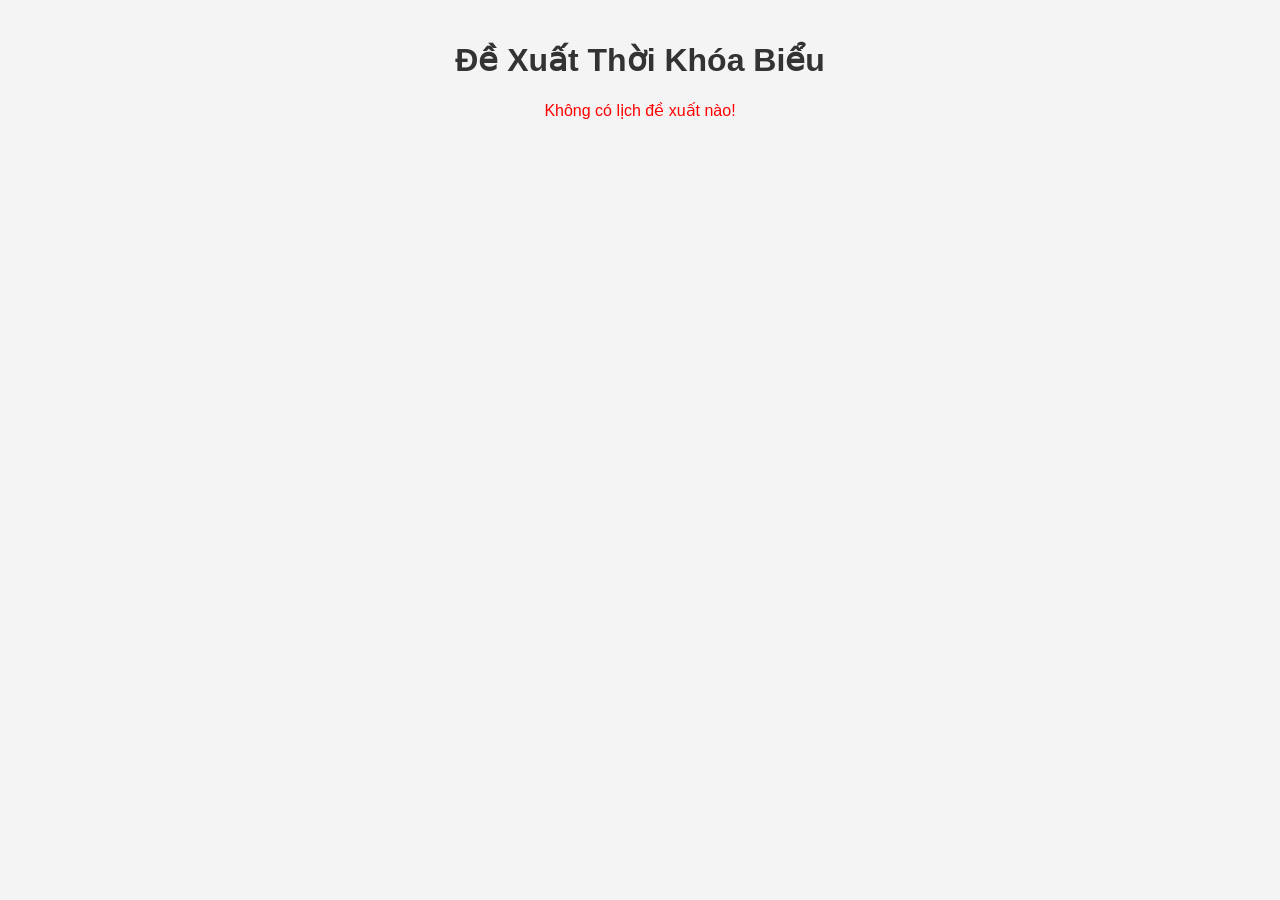
==== DoAnKTHP/src/main/resources/templates/index.html @ 0eca768c "up" ====
<!DOCTYPE html>
<html lang="vi">

<head>
    <meta charset="UTF-8">
    <meta name="viewport" content="width=device-width, initial-scale=1.0">
    <title>Đề Xuất Thời Khóa Biểu</title>
    <style>
        body {
            font-family: Arial, sans-serif;
            margin: 0;
            padding: 20px;
            background-color: #f4f4f4;
        }

        h1 {
            text-align: center;
            color: #333;
        }

        table {
            width: 100%;
            border-collapse: collapse;
            margin-top: 20px;
        }

        th,
        td {
            padding: 10px;
            border: 1px solid #ddd;
            text-align: center;
        }

        th {
            background-color: #4CAF50;
            color: white;
        }

        .no-data {
            text-align: center;
            margin-top: 20px;
            color: #f00;
        }
    </style>
</head>

<body>

    <h1>Đề Xuất Thời Khóa Biểu</h1>

    <div id="lichDeXuatContainer"></div>

    <script>
        async function layLichDeXuat(lopid) {
            try {
                const response = await fetch(`/api/lich-de-xuat/${lopid}`);
                if (!response.ok) throw new Error('Không tìm thấy dữ liệu');
                const lichDeXuatList = await response.json();
                return lichDeXuatList;
            } catch (error) {
                console.error(error);
                return [];
            }
        }

        // Hàm để hiển thị dữ liệu
        function hienThiLichDeXuat(lichDeXuatList) {
            const container = document.getElementById('lichDeXuatContainer');
            container.innerHTML = ''; // Xóa nội dung cũ

            if (lichDeXuatList.length === 0) {
                container.innerHTML = '<div class="no-data">Không có lịch đề xuất nào!</div>';
                return;
            }

            const table = document.createElement('table');
            table.innerHTML = `
            <tr>
                <th>Ngày</th>
                <th>Ca</th>
                <th>Phòng</th>
                <th>Giảng Viên</th>
                <th>Lớp</th>
            </tr>
        `;

            lichDeXuatList.forEach(item => {
                const row = document.createElement('tr');
                row.innerHTML = `
                <td>${item.ngay}</td>
                <td>${item.ca}</td>
                <td>${item.phong.join(', ')}</td>
                <td>${item.giangVien}</td>
                <td>${item.lop}</td>
            `;
                table.appendChild(row);
            });

            container.appendChild(table);
        }

        // Hàm khởi tạo
        async function init() {
            const lopid = 'lop1'; // Thay đổi giá trị này theo yêu cầu
            const lichDeXuatList = await layLichDeXuat(lopid);
            hienThiLichDeXuat(lichDeXuatList);
        }

        // Gọi hàm khởi tạo khi tải trang
        window.onload = init;
    </script>

</body>

</html>
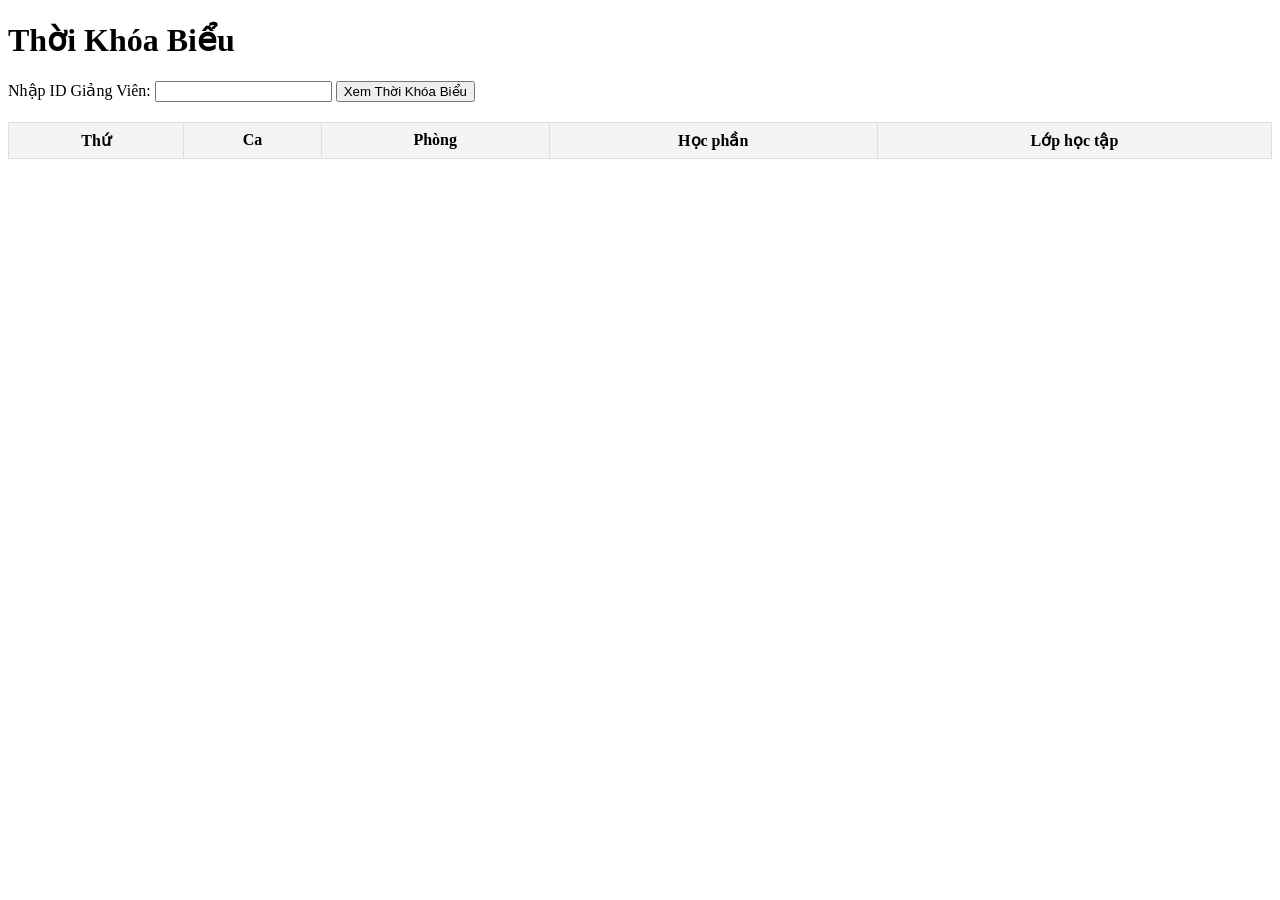
==== commit 3e77e78e: "update" ====
--- a/DoAnKTHP/src/main/resources/templates/index.html
+++ b/DoAnKTHP/src/main/resources/templates/index.html
@@ -1,115 +1,44 @@
 <!DOCTYPE html>
-<html lang="vi">
-
+<html lang="en">
 <head>
     <meta charset="UTF-8">
     <meta name="viewport" content="width=device-width, initial-scale=1.0">
-    <title>Đề Xuất Thời Khóa Biểu</title>
+    <title>Thời Khóa Biểu</title>
     <style>
-        body {
-            font-family: Arial, sans-serif;
-            margin: 0;
-            padding: 20px;
-            background-color: #f4f4f4;
-        }
-
-        h1 {
-            text-align: center;
-            color: #333;
-        }
-
         table {
+            border-collapse: collapse;
             width: 100%;
-            border-collapse: collapse;
             margin-top: 20px;
         }
 
-        th,
-        td {
-            padding: 10px;
+        th, td {
             border: 1px solid #ddd;
+            padding: 8px;
             text-align: center;
         }
 
         th {
-            background-color: #4CAF50;
-            color: white;
-        }
-
-        .no-data {
-            text-align: center;
-            margin-top: 20px;
-            color: #f00;
+            background-color: #f4f4f4;
         }
     </style>
 </head>
+<body>
+    <h1>Thời Khóa Biểu</h1>
+    <form method="GET" action="/lich/giangvien">
+        <label for="giangVienId">Nhập ID Giảng Viên:</label>
+        <input type="number" id="giangVienId" name="giangVienId" required>
+        <button type="submit">Xem Thời Khóa Biểu</button>
+    </form>
 
-<body>
-
-    <h1>Đề Xuất Thời Khóa Biểu</h1>
-
-    <div id="lichDeXuatContainer"></div>
-
-    <script>
-        async function layLichDeXuat(lopid) {
-            try {
-                const response = await fetch(`/api/lich-de-xuat/${lopid}`);
-                if (!response.ok) throw new Error('Không tìm thấy dữ liệu');
-                const lichDeXuatList = await response.json();
-                return lichDeXuatList;
-            } catch (error) {
-                console.error(error);
-                return [];
-            }
-        }
-
-        // Hàm để hiển thị dữ liệu
-        function hienThiLichDeXuat(lichDeXuatList) {
-            const container = document.getElementById('lichDeXuatContainer');
-            container.innerHTML = ''; // Xóa nội dung cũ
-
-            if (lichDeXuatList.length === 0) {
-                container.innerHTML = '<div class="no-data">Không có lịch đề xuất nào!</div>';
-                return;
-            }
-
-            const table = document.createElement('table');
-            table.innerHTML = `
+    <table id="timetable">
+        <thead>
             <tr>
-                <th>Ngày</th>
+                <th>Thứ</th>
                 <th>Ca</th>
                 <th>Phòng</th>
-                <th>Giảng Viên</th>
-                <th>Lớp</th>
+                <th>Học phần</th>
+                <th>Lớp học tập</th>
             </tr>
-        `;
-
-            lichDeXuatList.forEach(item => {
-                const row = document.createElement('tr');
-                row.innerHTML = `
-                <td>${item.ngay}</td>
-                <td>${item.ca}</td>
-                <td>${item.phong.join(', ')}</td>
-                <td>${item.giangVien}</td>
-                <td>${item.lop}</td>
-            `;
-                table.appendChild(row);
-            });
-
-            container.appendChild(table);
-        }
-
-        // Hàm khởi tạo
-        async function init() {
-            const lopid = 'lop1'; // Thay đổi giá trị này theo yêu cầu
-            const lichDeXuatList = await layLichDeXuat(lopid);
-            hienThiLichDeXuat(lichDeXuatList);
-        }
-
-        // Gọi hàm khởi tạo khi tải trang
-        window.onload = init;
-    </script>
-
+    </table>
 </body>
-
-</html>+</html>
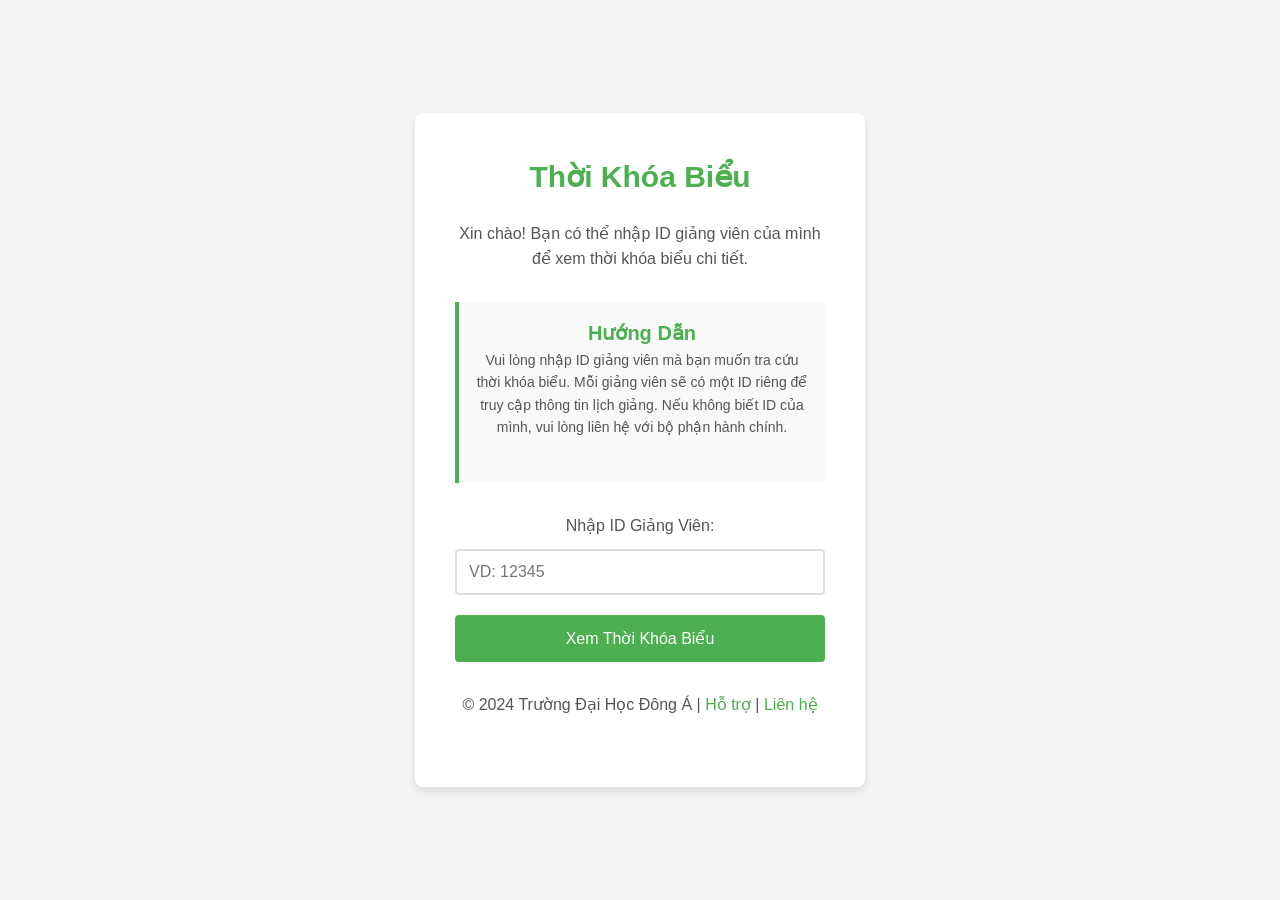
==== commit 7ce013ea: "update" ====
--- a/DoAnKTHP/src/main/resources/templates/index.html
+++ b/DoAnKTHP/src/main/resources/templates/index.html
@@ -5,40 +5,148 @@
     <meta name="viewport" content="width=device-width, initial-scale=1.0">
     <title>Thời Khóa Biểu</title>
     <style>
-        table {
-            border-collapse: collapse;
-            width: 100%;
-            margin-top: 20px;
+        * {
+            margin: 0;
+            padding: 0;
+            box-sizing: border-box;
         }
 
-        th, td {
-            border: 1px solid #ddd;
-            padding: 8px;
+        body {
+            font-family: 'Arial', sans-serif;
+            background-color: #f3f4f6;
+            color: #333;
+            line-height: 1.6;
+            display: flex;
+            justify-content: center;
+            align-items: center;
+            height: 100vh;
+            margin: 0;
+        }
+
+        .container {
+            background-color: white;
+            border-radius: 8px;
+            box-shadow: 0 4px 8px rgba(0, 0, 0, 0.1);
+            padding: 40px;
+            width: 450px;
             text-align: center;
         }
 
-        th {
-            background-color: #f4f4f4;
+        h1 {
+            font-size: 30px;
+            color: #4CAF50;
+            margin-bottom: 20px;
+        }
+
+        p {
+            font-size: 16px;
+            color: #555;
+            margin-bottom: 30px;
+        }
+
+        label {
+            font-size: 16px;
+            color: #555;
+            margin-bottom: 10px;
+            display: block;
+        }
+
+        input[type="number"] {
+            width: 100%;
+            padding: 12px;
+            margin-bottom: 20px;
+            border: 2px solid #ddd;
+            border-radius: 4px;
+            font-size: 16px;
+            outline: none;
+        }
+
+        input[type="number"]:focus {
+            border-color: #4CAF50;
+        }
+
+        button {
+            width: 100%;
+            padding: 14px;
+            background-color: #4CAF50;
+            color: white;
+            border: none;
+            border-radius: 4px;
+            font-size: 16px;
+            cursor: pointer;
+        }
+
+        button:hover {
+            background-color: #45a049;
+        }
+
+        .footer {
+            margin-top: 30px;
+            font-size: 14px;
+            color: #777;
+        }
+
+        .footer a {
+            color: #4CAF50;
+            text-decoration: none;
+        }
+
+        .footer a:hover {
+            text-decoration: underline;
+        }
+
+        .info-box {
+            background-color: #f9f9f9;
+            border-left: 4px solid #4CAF50;
+            padding: 15px;
+            margin-bottom: 30px;
+        }
+
+        .info-box h2 {
+            font-size: 20px;
+            color: #4CAF50;
+        }
+
+        .info-box p {
+            font-size: 14px;
+            color: #555;
+        }
+
+        @media (max-width: 480px) {
+            .container {
+                width: 90%;
+                padding: 25px;
+            }
+
+            h1 {
+                font-size: 24px;
+            }
+
+            .info-box h2 {
+                font-size: 18px;
+            }
         }
     </style>
 </head>
 <body>
-    <h1>Thời Khóa Biểu</h1>
-    <form method="GET" action="/lich/giangvien">
-        <label for="giangVienId">Nhập ID Giảng Viên:</label>
-        <input type="number" id="giangVienId" name="giangVienId" required>
-        <button type="submit">Xem Thời Khóa Biểu</button>
-    </form>
+    <div class="container">
+        <h1>Thời Khóa Biểu</h1>
+        <p>Xin chào! Bạn có thể nhập ID giảng viên của mình để xem thời khóa biểu chi tiết.</p>
 
-    <table id="timetable">
-        <thead>
-            <tr>
-                <th>Thứ</th>
-                <th>Ca</th>
-                <th>Phòng</th>
-                <th>Học phần</th>
-                <th>Lớp học tập</th>
-            </tr>
-    </table>
+        <div class="info-box">
+            <h2>Hướng Dẫn</h2>
+            <p>Vui lòng nhập ID giảng viên mà bạn muốn tra cứu thời khóa biểu. Mỗi giảng viên sẽ có một ID riêng để truy cập thông tin lịch giảng. Nếu không biết ID của mình, vui lòng liên hệ với bộ phận hành chính.</p>
+        </div>
+
+        <form method="GET" action="/lich/giangvien">
+            <label for="giangVienId">Nhập ID Giảng Viên:</label>
+            <input type="number" id="giangVienId" name="giangVienId" required placeholder="VD: 12345">
+            <button type="submit">Xem Thời Khóa Biểu</button>
+        </form>
+
+        <div class="footer">
+            <p>© 2024 Trường Đại Học Đông Á | <a href="#">Hỗ trợ</a> | <a href="#">Liên hệ</a></p>
+        </div>
+    </div>
 </body>
 </html>
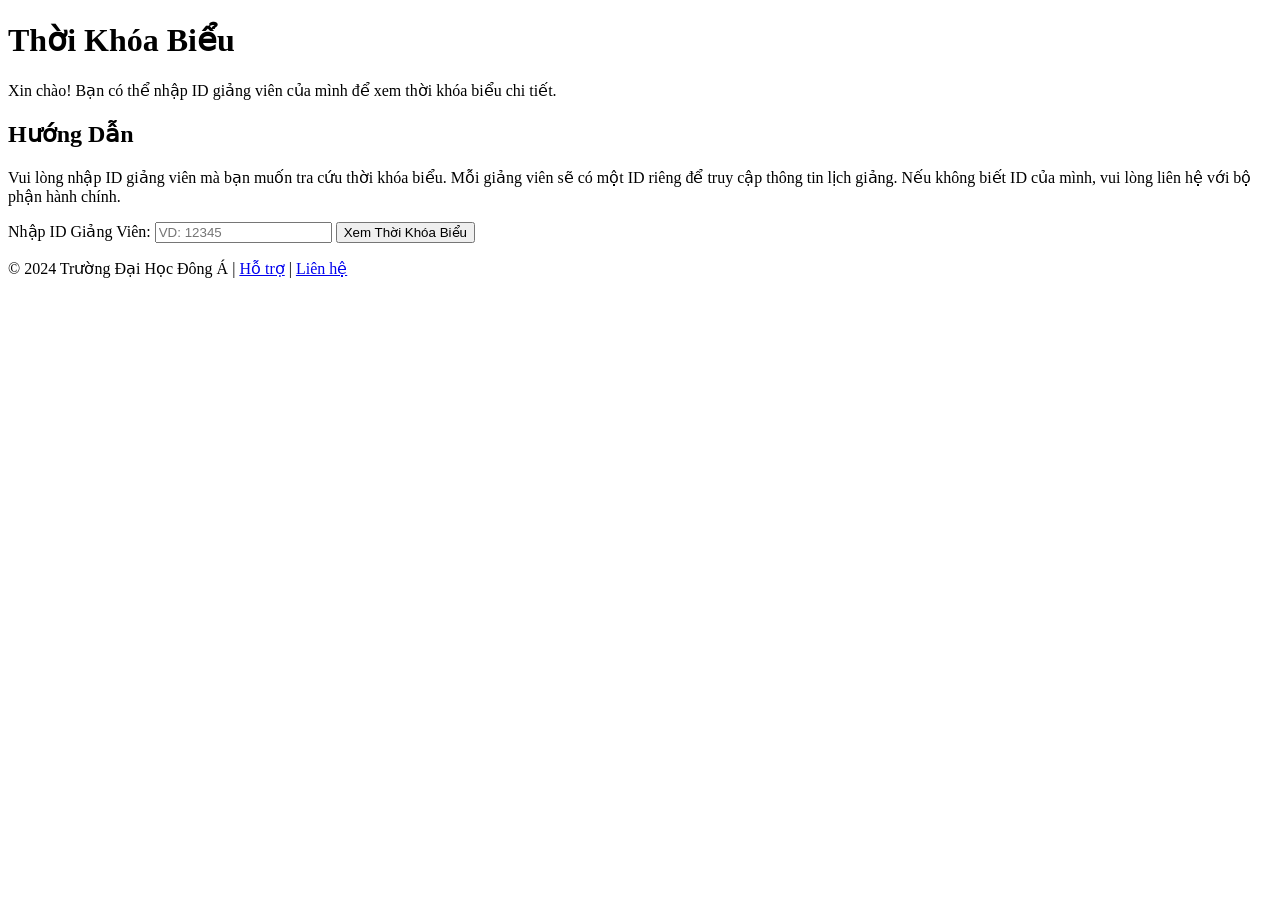
==== commit f3f55c0d: "update" ====
--- a/DoAnKTHP/src/main/resources/templates/index.html
+++ b/DoAnKTHP/src/main/resources/templates/index.html
@@ -4,129 +4,7 @@
     <meta charset="UTF-8">
     <meta name="viewport" content="width=device-width, initial-scale=1.0">
     <title>Thời Khóa Biểu</title>
-    <style>
-        * {
-            margin: 0;
-            padding: 0;
-            box-sizing: border-box;
-        }
-
-        body {
-            font-family: 'Arial', sans-serif;
-            background-color: #f3f4f6;
-            color: #333;
-            line-height: 1.6;
-            display: flex;
-            justify-content: center;
-            align-items: center;
-            height: 100vh;
-            margin: 0;
-        }
-
-        .container {
-            background-color: white;
-            border-radius: 8px;
-            box-shadow: 0 4px 8px rgba(0, 0, 0, 0.1);
-            padding: 40px;
-            width: 450px;
-            text-align: center;
-        }
-
-        h1 {
-            font-size: 30px;
-            color: #4CAF50;
-            margin-bottom: 20px;
-        }
-
-        p {
-            font-size: 16px;
-            color: #555;
-            margin-bottom: 30px;
-        }
-
-        label {
-            font-size: 16px;
-            color: #555;
-            margin-bottom: 10px;
-            display: block;
-        }
-
-        input[type="number"] {
-            width: 100%;
-            padding: 12px;
-            margin-bottom: 20px;
-            border: 2px solid #ddd;
-            border-radius: 4px;
-            font-size: 16px;
-            outline: none;
-        }
-
-        input[type="number"]:focus {
-            border-color: #4CAF50;
-        }
-
-        button {
-            width: 100%;
-            padding: 14px;
-            background-color: #4CAF50;
-            color: white;
-            border: none;
-            border-radius: 4px;
-            font-size: 16px;
-            cursor: pointer;
-        }
-
-        button:hover {
-            background-color: #45a049;
-        }
-
-        .footer {
-            margin-top: 30px;
-            font-size: 14px;
-            color: #777;
-        }
-
-        .footer a {
-            color: #4CAF50;
-            text-decoration: none;
-        }
-
-        .footer a:hover {
-            text-decoration: underline;
-        }
-
-        .info-box {
-            background-color: #f9f9f9;
-            border-left: 4px solid #4CAF50;
-            padding: 15px;
-            margin-bottom: 30px;
-        }
-
-        .info-box h2 {
-            font-size: 20px;
-            color: #4CAF50;
-        }
-
-        .info-box p {
-            font-size: 14px;
-            color: #555;
-        }
-
-        @media (max-width: 480px) {
-            .container {
-                width: 90%;
-                padding: 25px;
-            }
-
-            h1 {
-                font-size: 24px;
-            }
-
-            .info-box h2 {
-                font-size: 18px;
-            }
-        }
-    </style>
+    <link rel="stylesheet" href="/css/index.css">
 </head>
 <body>
     <div class="container">
